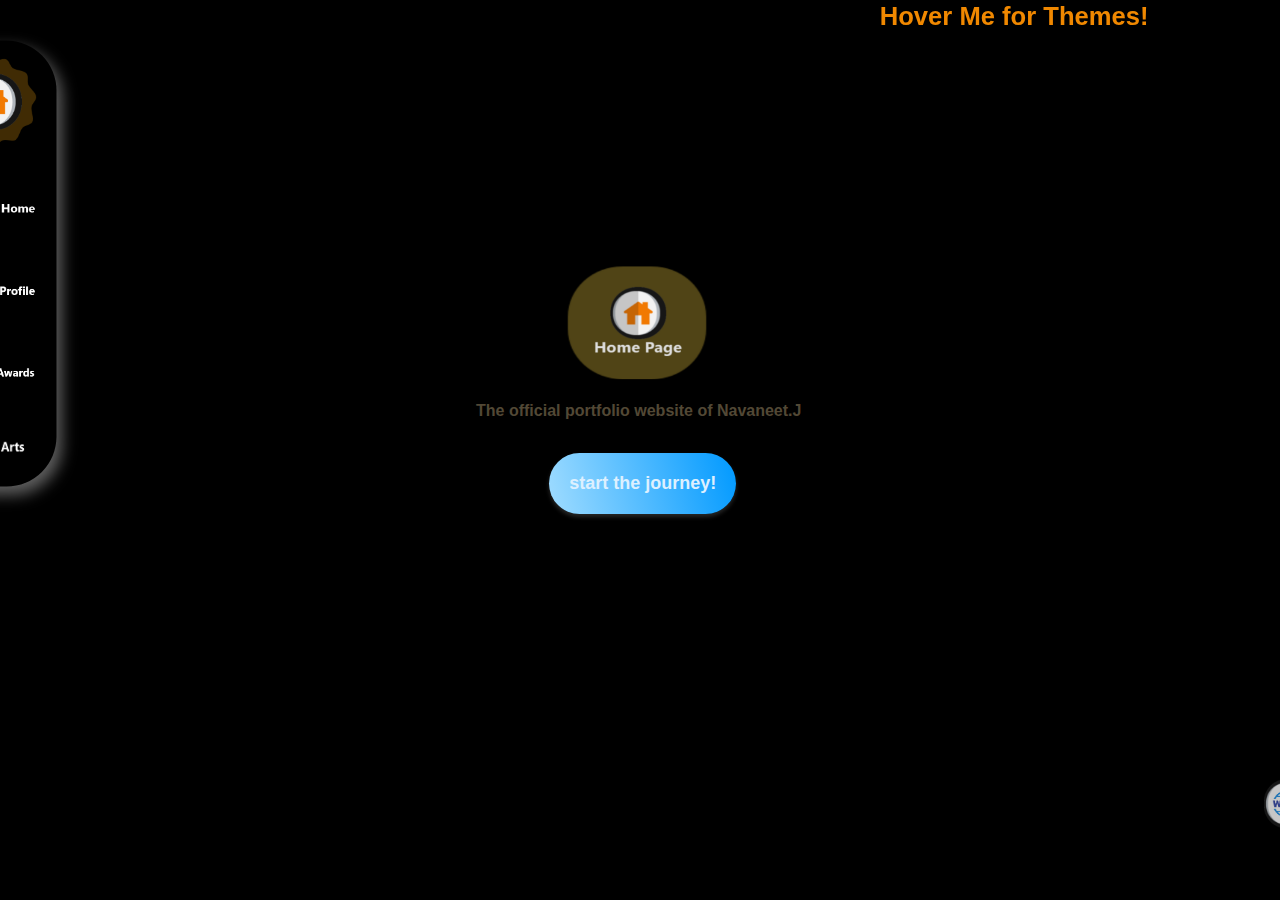
==== index-Material.html @ 11037350 "Add files via upload" ====
<!DOCTYPE html>
<html><head>
    <meta name="viewport" content="width=device-width, initial-scale=1.0">
    <link rel="shortcut icon" type="image/x-icon" href="logo icons/Home-Material.png" />
  
    <title>Home Page of Navaneet.J</title>

    <!--Reference-->
    <link rel="stylesheet" href="https://cdnjs.cloudflare.com/ajax/libs/font-awesome/4.7.0/css/font-awesome.min.css">
    <link rel="stylesheet" href="https://fonts.googleapis.com/css2?family=Material+Symbols+Rounded:opsz,wght,FILL,GRAD@20..48,100..700,0..1,-50..200" />
    <script src="sketch.js"></script>

    <style>
      body, html {
       height: 100%;
       margin: 0;
       font-family: 'Google Sans', 'Roboto', sans-serif;
      color: rgb(175, 175, 175);
       font-size:2vw;
      }
     
     .bg {
       background-color: rgb(0, 0, 0);
       background-image: url("https://birchtree.nyc3.digitaloceanspaces.com/2021/materialyou/desktop/material_you_desktop_6.png");
       background-position: center;
       background-size: cover;
      }
     
     * { box-sizing: border-box;}
     A {text-decoration: none; color: white;} 
     img {image-resolution: 1080px;}
     
     h3 {
       letter-spacing: 5px;
       text-transform: uppercase;
       font: 4vw , 'Google Sans', sans-serif, bold;
       color: rgb(82, 82, 82);
      }
       
      /* width */
      ::-webkit-scrollbar {
        width: 7.5px;
      }

      /* Track */
      ::-webkit-scrollbar-track {
        border-radius: 10px;
      }
      
      /* Handle */
      ::-webkit-scrollbar-thumb {

        background: rgb(0, 217, 255); 
        border-radius: 10px;
      }

      /* Handle on hover */
      ::-webkit-scrollbar-thumb:hover {
        background: #008cff; 

      }
     
     .button {
       position: relative;
       background: linear-gradient(75deg, rgb(160, 220, 255) 0%, rgb(0, 153, 255) 100%);
       color:rgb(221, 240, 255);
       order: none;
       font-size: 18px;
       font-weight: 600;
       padding: 12px 24px;
       border: none;
       cursor: pointer;
       border-radius: 50px;
       text-align: center;
       transition: 0.5s;
       padding: 20px;
       text-decoration: none;
       overflow: hidden;
       box-shadow: 0px 3px 4px rgb(39, 39, 39);
      }
     
     .button:hover{
       font-size: 19px;
       box-shadow: 0px 5px 10px rgb(0, 0, 0);
     }
     
     .bgimg-main, .bgimg-2, .bgimg-3, .bgimg-4 {
       position: relative;
       background-attachment: fixed;
       background-repeat: no-repeat;
       background-size: cover;
       width: 100%;
     }
     
     .bgimg-main {
       background-image: url("https://cutewallpaper.org/21/material-design-wallpaper-4k/Dark-Material-Design-4k-Uhd-Wide-Wallpaper-Material-Design-.jpg");
       background-size: cover;
       background-position: center;
       min-height: 200px;
       border-radius: 50px 50px 0 0;
      }
         
      .bgimg-2 {
        background-image: url("https://navaneet239.github.io/myPortfolio/art.jpg");
        min-height: 400px;}

         .bgimg-3 {
           background-image: url("https://free4kwallpapers.com/uploads/originals/2016/06/26/world-map-abstract-4k-wallpaper.jpg");
           min-height: 400px;}
         
         .bgimg-4 {
           background-image: url("https://c0.wallpaperflare.com/preview/952/750/566/quotes-frame-go-further-space.jpg");
           min-height: 400px;
           border-radius: 0 0 15px 15px ;}
     
         .caption {
           position: absolute;
           left: 0;
           top: 50%;
           width: 100%;
           text-align: center;
           color: #000;
         }
         
         .caption span.border {
           background-color: #000000; /* Fallback color */
           background: linear-gradient(75deg, rgb(255, 209, 141) 0%, rgb(255, 200, 82) 100%); /* Black w/opacity/see-through */
           color: rgb(255, 123, 0); 
           font-weight: bold;
           border: none;
           border-radius: 75px;
           position: absolute;
           top: 25%;
           left: 50%;
           transform: translate(-50%, -50%);
           z-index: 2;
           width: 65%;
           padding: 20px;
           text-align: center;
           font-size: 15px;
           font-size: 2vw;
           box-shadow: 0px 5px 10px rgb(0, 0, 0);
         }
         
         .infoMain {
           position: absolute;
           left: 17.5%;
           top: 25%;
           width: 65%;
           height: fit-content;
           border-radius: 75px;
           background: url("https://birchtree.nyc3.digitaloceanspaces.com/2021/materialyou/desktop/material_you_desktop_8.png");
           background-position: center;
           background-size:cover;
           overflow-x: hidden;
           overflow-y: hidden; 
           padding-top: 10px;
           padding-right: 10px;
           padding-left: 10px;
           text-align: center;
           padding: 10px 15px 15px 12.5px; 
           color: rgb(0, 0, 0); 
           font-weight: bold;
           box-shadow: 2.5px 3px 12px rgb(0, 0, 0) ;
         }

         .infoMain a {
           padding: 6px 8px 20px 16px;
           text-decoration: none;
           font-size: 15px;
           color: #ffffff;
           display: block;
           text-align: center;
           font-size:1.5vw;
           font-family: fantasy;
           border: 1px #000;
           }

          .mySidenav {
            display:block;
            height:max-content;
            width:auto;
            position: fixed;
            z-index: 200;
            bottom: 5%;
            top: -185px;
            right: 100px; 
            overflow-y:hidden;
            overflow-x:hidden;
            padding-top: 7.5px;
            padding-bottom: 15px;
            padding-right: 20px;
            padding-left: 20px;
            transform: translate(5%);
            transition: 0.75s ;
            background: url("https://birchtree.nyc3.digitaloceanspaces.com/2021/materialyou/desktop/material_you_desktop_8.png");
            background-size: cover;
            box-shadow: 0px 4px 55px #000000;
            border:none;
            border-top: none;
            border-radius:  0px  0px 50px 50px;
          }

      .mySidenav:hover {top: 0px;}

      .mySidenav a {
        padding: 6px 8px 2px 10px;
        text-decoration: none;
        font-size: 12px;
        color: #a05b00;
        display: block;
        transition: font-size 0.5s, width 2s, height 2s, transform 2s, filter 1s;
        filter: drop-shadow(0px 3px 7px rgb(0, 0, 0));
      }
      
      .mySidenav a:hover {
        filter: drop-shadow(0px 6px 15px rgb(0, 0, 0));
        transform: scale(1.2, 1.2);
      }

        @media only screen and (max-device-width: 1024px) {
            .bgimg-1, .bgimg-2, .bgimg-3, .bgimg-4 {
              background-attachment: scroll;
            }}
             
             .tabcontent {
               color: black;
               display: none;    
               padding: 100px 20px;
               height: 120%;
             }
             
             #1 {background-color: #ffffff;}
             #2 {background-color: red}
             #3 {background-color: red}
             #4 {background-color: red}
             #5 {background-color: red}
             #6 {background-color: red}
           
             .content {
               padding: 20px;
               text-align: center;
             }
             
             .sticky + .content {
               padding-top: 102px;
             }
             
             #text{
               position: absolute;
               top: 50%;
               left: 50%;
               color: white;
               transform: translate(-50%,-50%);
               -ms-transform: translate(-50%,-50%);
             }
             
             .st {
               text-align: center; 
               font-size: 4vw; 
               background: linear-gradient(75deg, rgb(255, 209, 141) 0%, rgb(255, 200, 82) 100%); /* Black w/opacity/see-through */
               border: none;
               border-radius: 75px;
               width: fit-content;
               height: fit-content;
               padding: 6px 48px 20px 48px;
               color: rgb(255, 123, 0); 
               font-weight: bold;
               box-shadow: 0px 5px 10px rgb(0, 0, 0);
             }
     
             .site-nav {
               display:block;
               height:max-content;
               width:auto;
               position: fixed;
               z-index: 200;
               bottom: 5%;
               right: -80px;
               overflow-y:hidden;
               overflow-x:hidden;
               padding-top: 10px;
               padding-bottom: 20px;
               padding-right: 10px;
               padding-left: 10px;
               transform: translate(5%);
               transition: 1.0s;
               background: url("https://birchtree.nyc3.digitaloceanspaces.com/2021/materialyou/desktop/material_you_desktop_8.png");
               box-shadow: 5px 7.5px 15px rgb(0, 0, 0) ;
                background-size: cover;
               border: none;
               border-right: none;
               border-radius: 50px 0px 0px  50px;
             }
     
             .site-nav:hover {right: 1px; box-shadow: 5px 10px 15px rgb(0, 0, 0) ;}
     
             .site-nav a {
               padding: 6px 8px 2px 10px;
               text-decoration: none;
               font-size: 19px;
               color: #818181;
               display: block;
               transition: font-size 0.5s, width 2s, height 2s, transform 2s, filter 1s;
               filter: drop-shadow(0px 0px 2px rgb(0, 0, 0));
             }
             
             .site-nav a:hover {
               color: rgb(0, 102, 255);
               filter: 1px 5px 3px rgb(0, 0, 0) ;
             }
             
     
             .topnav {
               height:max-content;
               width:auto;
               position: fixed;
               z-index: 200;
               bottom: -1%;
               left: -80px;
               top: 25px;
               overflow-y:hidden;
               overflow-x:hidden;
               padding-top: 7.5px;
               padding-bottom: 7.5px;
               padding-right: 7.5px;
               padding-left: 7.5px;
               transform: translate(5%, 3.5%);
               transition: 0.5s ;
               background: url("https://birchtree.nyc3.digitaloceanspaces.com/2021/materialyou/desktop/material_you_desktop_8.png"); 
               background-size: cover;
               box-shadow: 5px 7.5px 15px #5f5f5f;
               border: none;             
               border-radius: 0px 50px 50px 0px;
             }

             .topnav:hover {left: -10px; padding-left: 7.5px;}
     
             .topnav .site {display: none;}

             .topnav a {
               padding: 6px 8px 2px 10px;
               text-decoration: none;
               font-size: 19px;
               color: #818181;
               display: block;
               transition: font-size 0.5s, width 2s, height 2s, transform 2s, filter 1s;
               filter: drop-shadow(0px 0px 5px rgb(0, 0, 0));
             }
             
             .topnav a:hover {
               color: rgb(0, 102, 255);
               transform: scale(1.1, 1.1);
               filter: drop-shadow(3px 5px 10px rgb(0, 0, 0));
             }

             .topnav .icon {display: none;}
     
             div.main {
               margin-left: 5%;
               margin-top: -5%;
               padding: 1px 16px;
             }
           
           #about {
             bottom: 5px;
             background-color: rgb(15, 18, 27);
           }
     
           @media screen and (max-width: 650px) {
               .bg {
               background-image: url("https://th.bing.com/th/id/OIP.wxc2j31hmfJe2gvoGwLZ3QHaNK?pid=ImgDet&rs=1");
               background-position: center;
               background-size: cover;
             }
           
             .site-nav {display:none;}
       
               .topnav a:not(:first-child) {display: none;}
             
               .topnav a.icon {
                 float: right;
                 display: block;
                 padding-top: 10%;
               }
             
               .topnav {
                overflow: hidden;
                background: url("https://birchtree.nyc3.digitaloceanspaces.com/2021/materialyou/desktop/material_you_desktop_6.png"); 
                background-size: cover;
                box-shadow: 1px 1px 5px #2b2b2b;
                border: none;             
                border-radius: 50px;
                 z-index: 199;
                 width: 95%;
                 height: auto;
                 position:relative;
                 top: 2%;
                 left: 2.5%;
                 float: left;
                 transform: translate(0, 0);
                 vertical-align: middle;
                 transition:left 0s, 0.5s;
               }
               .topnav .site {display: block;}
               .topnav:hover {left:  2.5%;}

               .topnav a {
                 float: left;
                 display: block;
                 color: #f2f2f2;
                 text-align: center;
                 padding: 14px 16px;
                 text-decoration: none;
                 font-size: 22.5px;
               }
             
               .topnav a:hover{
                 color: rgb(0, 102, 255);
                 transform: scale(1.5, 1.5);}
             
               .topnav a.active {color: white;}
             
               .tab{font-size: 10px;}
             
               .topnav + .tab {
                 float: right;
                 display: none;}
             
               div.main {margin-left: 0; margin-top: 1%; transform: translateY(75px);}
             
               .infoMain{top: 65%;}
               
               .mySidenav {display: none;}
             }
             
             @media screen and (max-width: 650px) {
               
               .topnav.responsive {position: relative;}
             
               .topnav.responsive .icon {
                 position: absolute;
                 right: 0;
                 top: 0;
               }
             
               .topnav.responsive a {
                 float: none;
                 display: block;
                 text-align: center;
               }
             }
     
             .collapsible {
             background-color: rgb(185, 235, 255);
             transition: 0.5s;
             color: rgb(0, 132, 255);
             cursor: pointer;
             padding: 20px;
             width: 100%;
             border: none;
             border-radius: 50px;
             border-bottom: none;
             text-align: center;
             font-size: 2vw;
             font-family: Arial Black;
           }
           
           .active, .collapsible:hover {
             background-color: rgb(0, 119, 255);
             color:rgb(212, 255, 229)
           }
           
           .active {border-radius: 25px 25px 0 0;}
     
           .collapsible:after {
             content: '\02795';
             color: white;
             font-weight: bold;
             float: right;
             margin-left: 5px;
           }
           
           .active:after {content: "\2796";}
           
           .content {
             padding: 0 18px;
             max-height: 0;
             overflow: hidden;
             font-family: Arial Black;
             font-size: 2vw;
             transition: max-height 0.2s ease-out;
             background-color: rgb(185, 233, 255);
             border-radius: 0 0 25px 25px;
           }
           
           @media screen and (max-width: 600px) {
             .collapsible {font-size: 5vw;}
           
             .content {font-size: 4vw;}
           
             h3 {font-size: 4vw;}
           
             ol {font-size: 4vw;}
           
             p{font-size: 3.7vw;}
           }
     
           .header {
             text-align: center;
             padding: 32px;}
     
           .row {
             display: -ms-flexbox; /* IE10 */
             display: flex;
             -ms-flex-wrap: wrap; /* IE10 */
             flex-wrap: wrap;
             padding: 0 4px;
           }
     
           .column {
             -ms-flex: 25%; /* IE10 */
             flex: 25%;
             max-width: 35%;
             padding: 0 4px;
           }
     
           .column img {
             margin-top: 8px;
             vertical-align: middle;
             width: 100%;
             border-radius: 25px;
             box-shadow: 2px 4px 10px #000 ; 
           }
     
           @media screen and (max-width: 800px) {
             .column {
               -ms-flex: 50%;
               flex: 50%;
               max-width: 50%;
             }
           }
     
           @media screen and (max-width: 600px) {
             .column {
               -ms-flex: 100%;
               flex: 100%;
               max-width: 100%;
             }
           }
     
           .container2 {
             position: relative;
             width: 100%;
             max-width: 400px;
           }
           
           .container2 img {
             width: 100%;
             height: auto;
             transition: filter 1s;
           }
           
           .container2 .btn {
             position: absolute;
             top: 50%;
             left: 50%;
             transform: translate(-50%, -50%);
             -ms-transform: translate(-50%, -50%);
             background: linear-gradient(75deg, rgb(160, 220, 255) 0%, rgb(0, 153, 255) 100%);
            color:rgb(221, 240, 255);
            order: none;
            font-size: 18px;
            font-weight: 600;
             padding: 12px 24px;
             border: none;
             cursor: pointer;
             border-radius: 50px;
             text-align: center;
             transition: 0.5s;
             box-shadow: 0px 3px 4px rgb(39, 39, 39);
           }
           
           .container2 .btn:hover {
            font-size: 19px;
            box-shadow: 0px 5px 10px rgb(0, 0, 0);
           }
       
           .container2 img:hover {filter: blur(5px);}
     
           .container {
             display: inline-block;
             cursor: pointer;
           }
           
           .bar1, .bar2, .bar3 {
             width: 25px;
             height: 5px; 
             background-color: rgb(255, 252, 225);
             margin: 6px 0;
             transition: 0.4s;
             border-radius: 5px;
             box-shadow: none;
           }
           
           .change .bar1 {
             -webkit-transform: rotate(-45deg) translate(-9px, 6px);
             transform: rotate(-45deg) translate(-9px, 6px);}
           
           .change .bar2 {opacity: 0;}
           
           .change .bar3 {
             -webkit-transform: rotate(45deg) translate(-8px, -8px);
             transform: rotate(45deg) translate(-8px, -8px);}
      </style>
      <style>
        .material-symbols-rounded {
          font-variation-settings:
          'FILL' 1,
          'wght' 700,
          'GRAD' 0,
          'opsz' 48
        }
      </style>  </head>

  <body class="bg" bgcolor="black">
    <!--Navigation-->
    <div class="topnav" id="myTopnav" style="text-align: CENTER;"> <CENTER>
        <a href="#1st-page" class="default" style="text-align: CENTER; 
        transform: rotate(0deg); padding-right: 10px;
        filter: drop-shadow(0px 0px 2px rgb(0, 0, 0));" onclick="openPage('1', this, 'rgb(255, 255, 255)'), topnav()"> <img class="flower-M_UI" src="logo icons/Home-Material.png" alt="log" width="95" height="95"></a>

        <a href="#home" style="padding-top: 30px;" onclick="openPage('2', this, 'rgb(255, 255, 255)'), topnav()"> <img src="Assets/Home icon.png" alt="log" width="85" ></a>

        <a href="#Profile" style="padding-top: 30px;"  onclick="openPage('3', this, 'red'), topnav()">  <img src="Assets/profile icon.png" alt="log" width="85"></a>

        <a href="#achievements" style="padding-top: 30px;" onclick="openPage('4', this, 'red'), topnav()"> <img src="Assets/Award icon.png" alt="log" width="85"></a>

        <a href="#Art" style="padding-top: 20px;" onclick="openPage('6', this, 'red'), topnav()"> <img src="Assets/pencil-icon.png" alt="log" width="85"></a>
        
        <a href="#Sites" class="site" style="padding-top: 20px;" onclick="openPage('5', this, 'red'), topnav()"><img src="Assets/sites icon.png" alt="log" width="85"></a></CENTER> 

      <a href="javascript:void(0);" class="icon"  style=" transform: rotate(0deg);" onclick="topnav()">
        <div class="container" onclick="myFunction(this)">
          <div class="bar1"></div>
          <div class="bar2"></div>
          <div class="bar3"></div>
        </div>

        <script>
          function myFunction(x) {
            x.classList.toggle("change");
          }
        </script> </a>
    </div>

    <div class="site-nav" id="myTopnav" style="text-align: CENTER;">
    <a href="#Sites" style="padding-top: 20px;" onclick="openPage('5', this, 'red'), topnav()">
      <img src="Assets/sites icon.png" alt="log" width="85"></a>
    </div>

    <div class="mySidenav">
      <CENTER>
      <a href="https://github.com/navaneet239/HomePageOf_Navaneet.J/blob/main/BE-info.md" id="home" style="text-align: center;"><font style="font-size: 16px; font-weight: bolder ;">Click me to know about B.E.</font></a>
      <hr style="color: #000;">
      <div style="display: inline-block;  font-size: 15px; color: #663a00; font-weight: bolder;"><a href="index.html"><img src="logo icons/Home.ico" alt="log" width="80" ></a>Fluent (default)</div>
      <div style="display: inline-block;  font-size: 15px; color: #663a00; font-weight: bolder;"><a href="index-Material.html"><img src="logo icons/Home-Material.png" alt="log" width="85" ></a>Material YOU</div>
      <div style="display: inline-block;  font-size: 15px; color: #663a00; font-weight: bolder;"><a href="index-Minecraft.html"><img src="logo icons/Home-Minecraft.png" alt="log" width="85" ></a>Minecraft UI</div>

      <div style="color:#f08800; padding-top: 10px;"><b>Hover Me for Themes!</b></div>
      </CENTER>
    </div>
    <style> 
      .hide {display: none;}
      .myHDIV:hover + .hide {display: block;}
    </style>

    <div class="main">
      <!--Welcome page-->
      <div id="1" class="tabcontent" style="display: block;"> <CENTER> 
          <div class="infoMain">
            <span class="border" style="border-radius: 20px;"> <br>
              <img src="logo icons/Home-Material2.png"style="padding-top: -50px" width="145px" height="120px">
              <p style="margin-top: 2.5px; color:#524835"><font size= 3vw; > <strong>The official portfolio website of Navaneet.J</strong></font></p> 
              <center>
                <a href="#Home" onclick="openPage('2', this, 'red')"> 
                  <button class="button">
                    start the journey! 
                  </button></a> </center>  
            </span>
          </div> </CENTER>
      </div>

      <!--Home/Introduction page-->
      <div id="2" class="tabcontent">
        <div class="bgimg-main">
          <br><br><br><br><br><br><br><br><br><br><br><br>
          <div class="caption">
            <span class="border" style="backdrop-filter: blur(7.5px), brightness(75%);">
              <p><font color="white" size= font-size:3.75vw;>Home page of Navaneet.J <span class="material-symbols-rounded" style="font-size: 25px;">home</span></font></p>    
            </span>
          </div>
        </div>
    
        <div style="color: #777;
        background-color:rgb(195, 255, 245); text-align:center;
        padding:50px 30px; text-align: center;"> <CENTER>
          <div><h3 style="text-align:center;     
                  background-color:rgb(97, 255, 208); color:rgb(0, 170, 65);
                  padding: 25px; width: max-content;
                  border-radius: 50px; box-shadow: 0px 1px 2px rgb(119, 119, 119);">
                  About Me 
              <span class="material-symbols-rounded"><font size="5.5px">person</font></span></h3></div></CENTER>
          <div>
          <p style="color: #000; font-size: 3.7;"> I'm currently to at my schooling and yep! have couple of other talents on my other side. My main passion is Drawing and Painting. This talent of mine is my peak! Coding and editing is even in my list, although yet to cross some steps to be a professional! Even I'm an enthusiast for sports. So I'm a good athlete, won many medals since my young ages! even a half way through gymnast and much more...</p></div>
            <center>
              <a href="#Profile" onclick="openPage('3', this, 'red')"> <button class="button">detailed profile</button></a> </center>      
          </div>

        <div class="bgimg-2">
          <div class="caption">
            <span class="border" style="background-color:transparent;font-size:25px;
            color: black; font-size:2vw;">
              <h3 style="text-align:center; color: rgb(255, 115, 0)">Art is my Hike!</h3>
              <center>
                <a href="#Arts" onclick="openPage('6', this, 'red')"> <button class="button">Check out</button></a> </center>          
            </span>
          </div>
        </div>
    
        <div style="position:relative;">
          <div style="color:rgb(0, 60, 255);
          background-color:rgb(0, 14, 54); text-align:center;
          padding:50px 80px; text-align: justify;">
            <CENTER>
              <h3 style="text-align:center; color:#3a37ff">My online game</h3>
              <h2 style="text-align:center; font-size: 3.25vw;    
              background-color:rgb(32, 0, 214); color:rgb(124, 133, 255);
              padding: 25px; width: max-content;
              border-radius: 50px; box-shadow: 1px 2px 5px rgb(0, 0, 0);">
              The alien runner</h2></CENTER>
            <center>
              <a href="https://navaneet239.github.io/AlienRunnerGame_HomePage_Original/"> <button class="button">Click here</button></a>
            </center>  
          </div>
        </div>
    
        <div class="bgimg-3">
          <div class="caption">
            <span class="border" style="background-color:transparent;font-size: 3.6vw;color: #f7f7f7;
            backdrop-filter:blur(15px) saturate(200%)  brightness(25%);">Wanna explore here more?</span>
          </div>
        </div>
    
        <div style="position:relative;">
          <div style="color:#ddd;
          background-color:rgb(255, 200, 200); text-align:center;
          padding:50px 80px; text-align: justify;">
            <h3 style="background-color:rgb(255, 97, 97);
            color:rgb(170, 0, 0); padding: 25px;
            width: max-content; border-radius: 50px;
            box-shadow: 0px 1px 2px rgb(119, 119, 119);">probably...</h3>
          </div>
        </div>
    
        <div class="bgimg-4">
          <div class="caption">
            <span class="border" style="backdrop-filter:blur(15px) saturate(200%)  brightness(25%);">
              <h1 style="font-size:3.6vw;">Switch to the next tab!!</h1>
              <div >
                <a href="#Profile" onclick="openPage('3', this, 'red')"> <button class="button"> Next ▶</button></a></div>
              </div>
            </span>
          </div>
      </div>

      <!--Basic Details page-->
      <div id="3" class="tabcontent">
        <div class="bgimg-main">
          <br><br><br><br><br><br><br><br><br><br><br><br>
        <div class="caption">
          <span class="border">
            <p><font color="white" >Personal Information</font></p>  
          </span>
        </div>
        </div>

        <div style="color: rgb(201, 255, 139);
        background-color:rgb(35, 61, 0); text-align:left; padding:50px 60px; ">
        <CENTER>
        <h3 style="text-align:center;     
        background-color:rgb(200, 255, 97); color:rgb(86, 133, 0);
        padding: 25px; width: max-content;
        border-radius: 50px; box-shadow: 0px 1px 2px rgb(119, 119, 119);">
        Basic info</h3></CENTER>
          <ol>
            <li><strong>My Name: </strong>Navaneet.J</li>
            <li><strong>Mom's name: </strong>Padma.J</li>
            <li><strong>Dad's name: </strong>Jaggannathan.K</li>
            <li><strong>Country: </strong>India</li>
            <li><strong>Mother toungue: </strong>Tamil</li>
          </ol>
        </div>

        <div style="position:relative;">
          <div style="color: rgb(0, 96, 185);
          background-color:rgb(110, 202, 255); text-align:center;
          padding:50px 60px; border-radius: 0 0 50px 50px; text-align: justify;">
            <h3 style="text-align:center; color:rgb(0, 102, 255);">Highlighting hobbies</h3>

          <button class="collapsible">Arts</button>
          <div class="content"> <p>
              Graphite shading
              <br>
              Charcoal shading
              <br>
              Colour pencil shading
              <br>
              Watercolours
              <br>
              Acrilic
              <br>
              Craft work
            </p>
          </div> <br>
            
        <button class="collapsible">Sports</button>
        <div class="content"> <p>
            Athletics
            <br>
            Gymnastics
            <br>
            Cricket
            <br>
            Badminton
            <br>
            Football
            <br>
          </p>
        </div>  <br>

        <button class="collapsible">Extras</button>
        <div class="content"> <p>
            Coding
            <br>
            Gaming
            <br>
            Editing
            <br>
            Story/poem writng
            <br>
          </p>
        </div>
        <script>
        var coll = document.getElementsByClassName("collapsible");
        var i;

        for (i = 0; i < coll.length; i++) {
          coll[i].addEventListener("click", function() {
            this.classList.toggle("active");
            var content = this.nextElementSibling;
            if (content.style.maxHeight){
              content.style.maxHeight = null;
            } else {
              content.style.maxHeight = content.scrollHeight + "px";
            } 
          });
        }
        </script> <br>

        <CENTER>
          <div >
            <h3 style="color:rgb(0, 102, 255);">Awards Section</h3>
            <a href="#Awards" onclick="openPage('4', this, 'red')"> <button class="button"> Next tab ▶</button></a></div></CENTER>
        </div>
      </div>
    </div>

      <!--Achivements page-->
      <div id="4" class="tabcontent">
        <div style="position:relative;">
          <div style="color:rgb(148, 108, 0);
          background: linear-gradient(75deg, rgb(255, 217, 0) 0%, rgb(255, 238, 191) 100%); box-shadow: 2px 4px 10px rgb(0, 0, 0); 
          border: none; text-align:center;
          padding:50px 80px; text-align: justify;  border-radius: 35px;">
          <CENTER>
            <h2 style="text-align: center; font-size: 3.75vw;
            background: linear-gradient(75deg, rgb(255, 217, 0) 0%, rgb(255, 238, 191) 100%);
            color: rgb(134, 110, 0);  font-weight: bold;
            border: none; border-radius: 75px;
            width:max-content; padding: 20px;
            text-align: center; box-shadow: 0px 2px 5px rgb(0, 0, 0) inset;"> 
            <i class="fa fa-fw fa-trophy"></i> My Achivements</h2></CENTER>
            <div class="row" > 
              <div class="column">
                <img src="Assets/2017.jpg" style="width:100%">
                <img src="Assets/2.jpg" style="width:100%">
                <img src="Assets/3.png" style="width:100%">
                <img src="Assets/4.png" style="width:100%">
                <img src="Assets/5.png" style="width:100%">
              </div>
              <div class="column">
                <img src="Assets/1.jpg" style="width:100%">
                <img src="Assets/2017_2.jpg" style="width:100%">
                <img src="Assets/2017_3.jpg" style="width:100%">
                <img src="Assets/2018.jpg" style="width:100%">
                <img src="Assets/2019.jpg" style="width:100%">
                <img src="Assets/6.png" style="width:100%">
              </div>  
              <div class="column">
                <img src="Assets/IMG-20211224-WA0025.jpg" style="width:100%">
                <img src="Assets/IMG-20211224-WA0027.jpg" style="width:100%">
                <img src="Assets/IMG-20211224-WA0032.jpg" style="width:100%">
                <img src="Assets/7.jpg" style="width:100%">
                <img src="Assets/8.jpg" style="width:100%">
              </div>
            </div> <br>
            <CENTER>
              <div >
                <h3 style="color: #8b6600;">Art Section</h3>
                <a href="#Art" onclick="openPage('6', this, 'red')"> <button class="button"> Next tab ▶</button></a></div></CENTER>
          </div>
        </div>
      </div>
    
      <!--Social links page-->
      <div id="5" class="tabcontent"> <CENTER> <br><br>
            <div class="st">
              <p><i class="fa fa-fw fa-globe"></i> Connected Social Platforms</p>
            </div>
            <br><br>
            <div style="color:rgb(0, 153, 255);
            background: linear-gradient(75deg, rgb(0, 153, 255) 0%, rgb(191, 224, 255) 100%);
            font-weight: bold;  border: none;
            border-radius: 75px; width: fit-content;
            padding-top: 30px; padding-bottom:30px;
            padding-left: 40px; padding-right: 40px;">

            <div class="container2">
              <img src="https://github.githubassets.com/pinned-octocat.svg" alt="Github" style="width:87.5%">
              <a href="https://github.com/navaneet239"><button class="btn">Github profile</button></a>
            </div> <br><br>

            <div class="container2">
              <img src="Assets/faceBoock.png" alt="Facebook" style="width:87.5%">
              <a href="https://www.facebook.com/navaneet.jaggannathan/"><button class="btn">Facebook profile</button></a>
            </div> <br><br>

            <div class="container2">
              <img src="Assets/Instagram.png" alt="Instagram" style="width:87.5%">
              <a href="https://www.instagram.com/nav_pj2309/"><button class="btn">Instagram profile</button></a>
            </div> <br><br>

            <div class="container2">
              <img src="https://upload.wikimedia.org/wikipedia/commons/0/08/Pinterest-logo.png" alt="Pinterest" style="width:87.5%">
              <a href="https://in.pinterest.com/NavPadJag/"><button class="btn">Pinterest profile</button></a>
            </div> <br><br>

            <div class="container2">
              <img src="Spotify_Logo_RGB_Green-256.webp" alt="Spotify" style="width:87.5%">
              <a href="https://open.spotify.com/user/r2n5niqigeto2gu5uisu0hh3p?si=8-2tD3N9Rui75en6evobcQ&nd=1"><button class="btn">Spotify profile</button></a>
            </div> <br><br>
          </div>
        </CENTER>
    </div>

      <!--Art page-->
      <div id="6" class="tabcontent">
        <div style="position:relative;">
          <div style="color:rgb(84, 148, 0);
          background: linear-gradient(75deg, rgb(157, 255, 0) 0%, rgb(214, 255, 191) 100%);
          box-shadow: 2px 4px 10px rgb(0, 0, 0); box-shadow: 2px 4px 10px rgb(0, 0, 0); 
          border: none; text-align:center;
          padding:50px 80px; text-align: justify;  border-radius: 35px;"> <CENTER>
          <h2 style="text-align: center; font-size: 3.75vw;
            background: linear-gradient(75deg, rgb(157, 255, 0) 0%, rgb(214, 255, 191) 100%);
            color: rgb(84, 148, 0); font-weight: bold;
            border: none; border-radius: 75px;
            width:max-content;  padding: 20px; text-align: center;
            box-shadow: 0px 2px 5px rgb(0, 0, 0) inset;">
             <i class="fa fa-fw fa-trophy"></i> My Arts</h2></CENTER>

            <div class="row" > 
              <div class="column">
                <img src="Assets/art1.png" style="width:100%">
                <img src="Assets/art2.jpg" style="width:100%">
                <img src="Assets/art3.jpg" style="width:100%">
                <img src="Assets/art4.jpg" style="width:100%">
                <img src="Assets/art10.png" style="width:100%">
              </div>
              <div class="column">
                <img src="Assets/art5.jpg" style="width:100%">
                <img src="Assets/art6.jpg" style="width:100%">
                <img src="Assets/art7.jpg" style="width:100%">
                <img src="Assets/art8.jpg" style="width:100%">
                <img src="Assets/art15.jpg" style="width:100%">
              </div>  
              <div class="column">
                <img src="Assets/art11.jpg" style="width:100%">
                <img src="Assets/art12.jpg" style="width:100%">
                <img src="Assets/art13.jpeg" style="width:100%">
              </div>
              <div class="column">
                <img src="Assets/art16.jpg" style="width:100%">
                <img src="Assets/art17.jpg" style="width:100%">
                <img src="Assets/art18.jpg" style="width:100%">
                <img src="Assets/art14.jpg" style="width:100%">
                <img src="Assets/art9.jpg" style="width:100%">
              </div>
            </div> <br>

            <CENTER>
              <div >
                <h3 style="color: rgb(84, 148, 0);">Social platform Section</h3>
                <a href="#Sites" onclick="openPage('5', this, 'red')"> <button class="button"> Next tab ▶</button></a></div></CENTER>
          </div>
        </div>
      </div>

    </div>
  </body> </html>
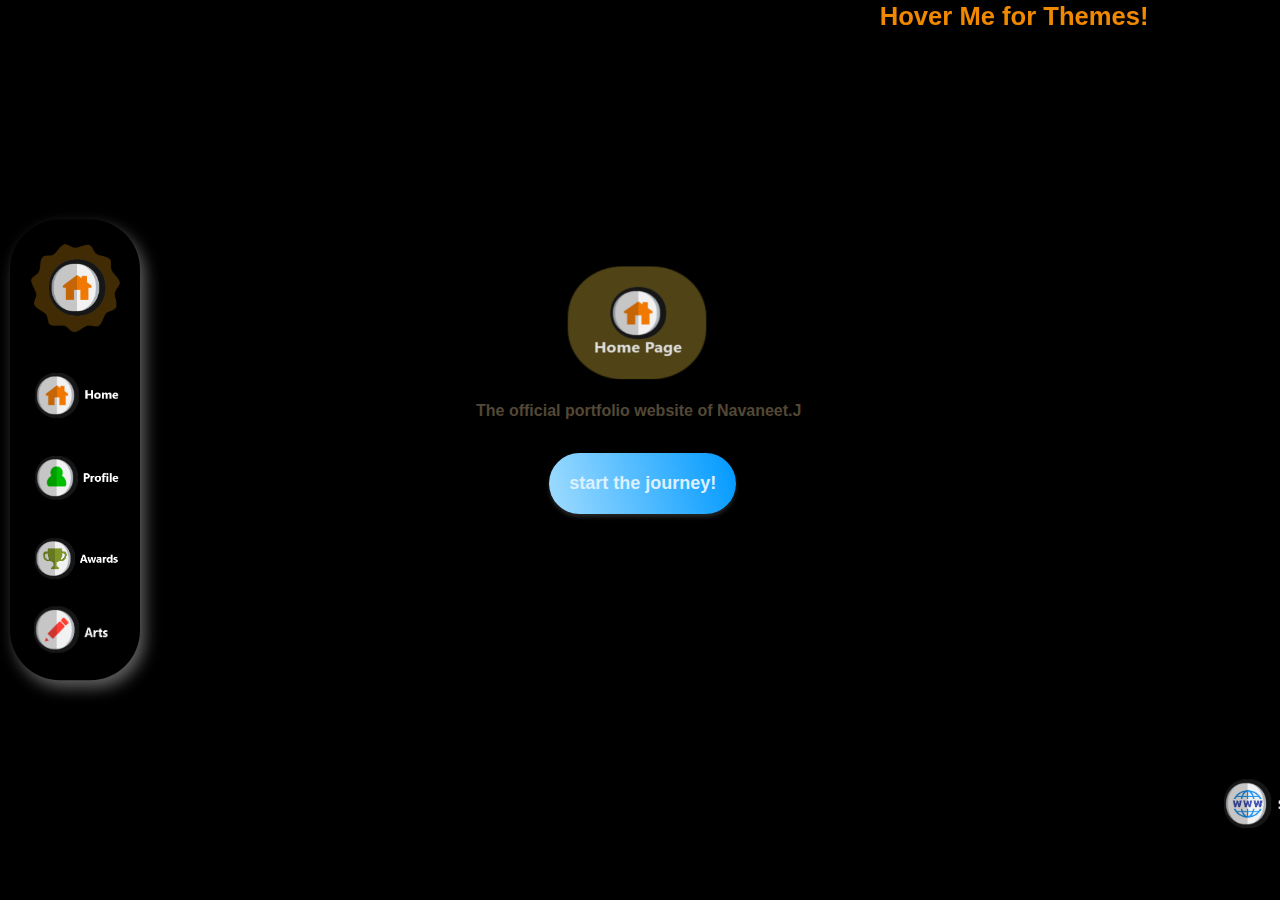
==== commit f88d4ead: "Update index-Material.html" ====
--- a/index-Material.html
+++ b/index-Material.html
@@ -276,7 +276,7 @@
                position: fixed;
                z-index: 200;
                bottom: 5%;
-               right: -80px;
+               right: -40px;
                overflow-y:hidden;
                overflow-x:hidden;
                padding-top: 10px;
@@ -284,10 +284,10 @@
                padding-right: 10px;
                padding-left: 10px;
                transform: translate(5%);
-               transition: 1.0s;
+               transition: 0.5s;
                background: url("https://birchtree.nyc3.digitaloceanspaces.com/2021/materialyou/desktop/material_you_desktop_8.png");
                box-shadow: 5px 7.5px 15px rgb(0, 0, 0) ;
-                background-size: cover;
+              background-size: cover;
                border: none;
                border-right: none;
                border-radius: 50px 0px 0px  50px;
@@ -312,29 +312,28 @@
              
      
              .topnav {
-               height:max-content;
-               width:auto;
-               position: fixed;
-               z-index: 200;
-               bottom: -1%;
-               left: -80px;
-               top: 25px;
+              height:max-content;
+              width:auto;
+              position: fixed;
+              z-index: 200;
+              left: 10px;
+              top: 50%;
+              -ms-transform: translateY(-50%);
+              transform: translateY(-50%);
                overflow-y:hidden;
                overflow-x:hidden;
-               padding-top: 7.5px;
-               padding-bottom: 7.5px;
+               padding-top: 15px;
+               padding-bottom: 15px;
                padding-right: 7.5px;
                padding-left: 7.5px;
-               transform: translate(5%, 3.5%);
                transition: 0.5s ;
                background: url("https://birchtree.nyc3.digitaloceanspaces.com/2021/materialyou/desktop/material_you_desktop_8.png"); 
                background-size: cover;
                box-shadow: 5px 7.5px 15px #5f5f5f;
                border: none;             
-               border-radius: 0px 50px 50px 0px;
-             }
-
-             .topnav:hover {left: -10px; padding-left: 7.5px;}
+               border-radius: 50px;
+             }
+
      
              .topnav .site {display: none;}
 
@@ -352,12 +351,13 @@
                color: rgb(0, 102, 255);
                transform: scale(1.1, 1.1);
                filter: drop-shadow(3px 5px 10px rgb(0, 0, 0));
+
              }
 
              .topnav .icon {display: none;}
      
              div.main {
-               margin-left: 5%;
+               margin-left: 8%;
                margin-top: -5%;
                padding: 1px 16px;
              }
@@ -1018,4 +1018,4 @@
       </div>
 
     </div>
-  </body> </html>+  </body> </html>
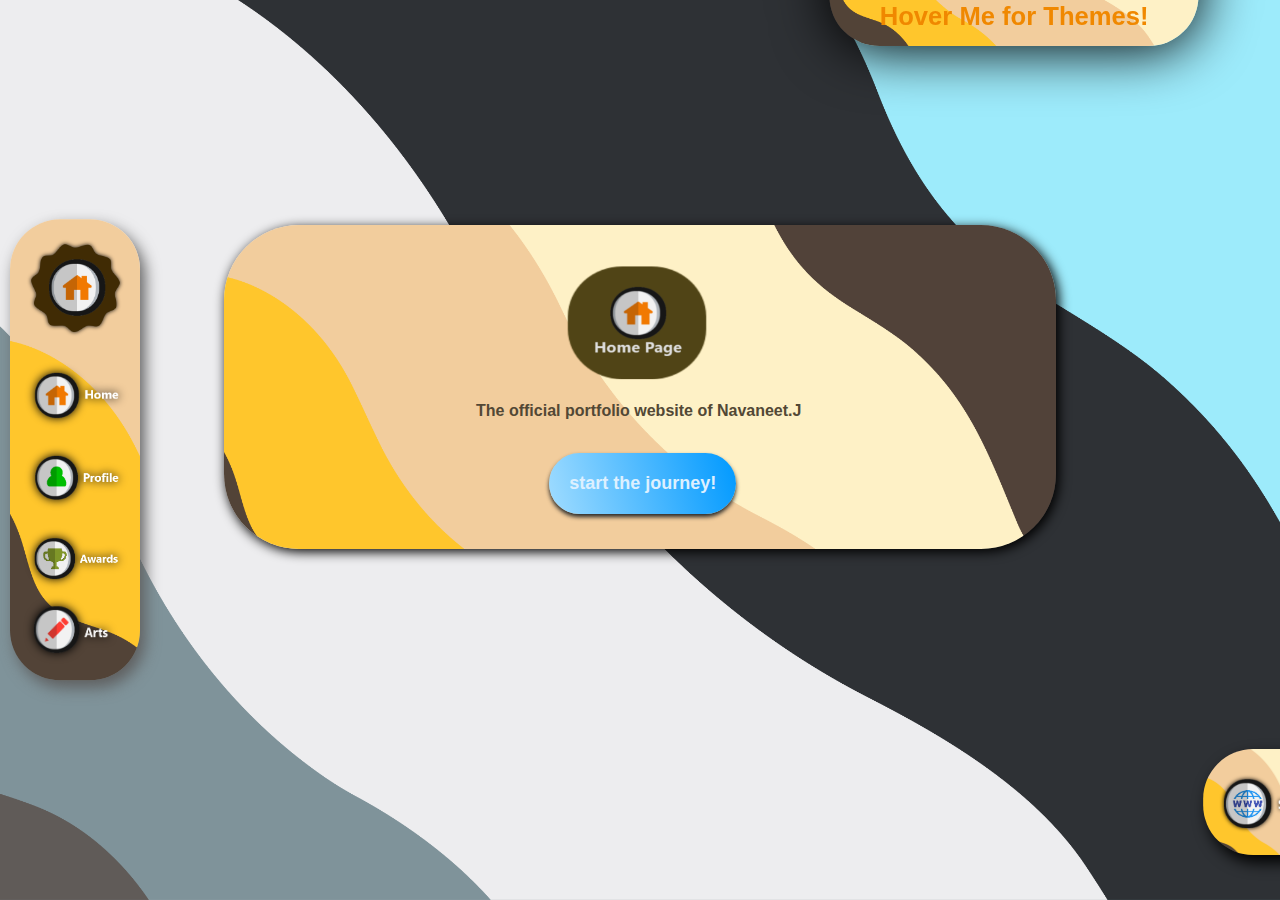
==== commit e93e0627: "Update index-Material.html" ====
--- a/index-Material.html
+++ b/index-Material.html
@@ -21,7 +21,7 @@
      
      .bg {
        background-color: rgb(0, 0, 0);
-       background-image: url("https://birchtree.nyc3.digitaloceanspaces.com/2021/materialyou/desktop/material_you_desktop_6.png");
+       background-image: url("Assets/Background2.png");
        background-position: center;
        background-size: cover;
       }
@@ -93,7 +93,7 @@
      }
      
      .bgimg-main {
-       background-image: url("https://cutewallpaper.org/21/material-design-wallpaper-4k/Dark-Material-Design-4k-Uhd-Wide-Wallpaper-Material-Design-.jpg");
+       background-image: url("Assets/bgimgM1.jpg");
        background-size: cover;
        background-position: center;
        min-height: 200px;
@@ -101,15 +101,15 @@
       }
          
       .bgimg-2 {
-        background-image: url("https://navaneet239.github.io/myPortfolio/art.jpg");
+        background-image: url("Assets/bgimg2.jpg");
         min-height: 400px;}
 
          .bgimg-3 {
-           background-image: url("https://free4kwallpapers.com/uploads/originals/2016/06/26/world-map-abstract-4k-wallpaper.jpg");
+           background-image: url("Assets/bgimg3.jpg");
            min-height: 400px;}
          
          .bgimg-4 {
-           background-image: url("https://c0.wallpaperflare.com/preview/952/750/566/quotes-frame-go-further-space.jpg");
+           background-image: url("Assets/bgimg4.jpg");
            min-height: 400px;
            border-radius: 0 0 15px 15px ;}
      
@@ -149,7 +149,7 @@
            width: 65%;
            height: fit-content;
            border-radius: 75px;
-           background: url("https://birchtree.nyc3.digitaloceanspaces.com/2021/materialyou/desktop/material_you_desktop_8.png");
+           background: url("Assets/infomainM.png");
            background-position: center;
            background-size:cover;
            overflow-x: hidden;
@@ -193,7 +193,7 @@
             padding-left: 20px;
             transform: translate(5%);
             transition: 0.75s ;
-            background: url("https://birchtree.nyc3.digitaloceanspaces.com/2021/materialyou/desktop/material_you_desktop_8.png");
+            background: url("Assets/infomainM.png");
             background-size: cover;
             box-shadow: 0px 4px 55px #000000;
             border:none;
@@ -285,7 +285,7 @@
                padding-left: 10px;
                transform: translate(5%);
                transition: 0.5s;
-               background: url("https://birchtree.nyc3.digitaloceanspaces.com/2021/materialyou/desktop/material_you_desktop_8.png");
+               background: url("Assets/infomainM.png");
                box-shadow: 5px 7.5px 15px rgb(0, 0, 0) ;
               background-size: cover;
                border: none;
@@ -327,7 +327,7 @@
                padding-right: 7.5px;
                padding-left: 7.5px;
                transition: 0.5s ;
-               background: url("https://birchtree.nyc3.digitaloceanspaces.com/2021/materialyou/desktop/material_you_desktop_8.png"); 
+               background: url("Assets/infomainM.png"); 
                background-size: cover;
                box-shadow: 5px 7.5px 15px #5f5f5f;
                border: none;             
@@ -369,7 +369,7 @@
      
            @media screen and (max-width: 650px) {
                .bg {
-               background-image: url("https://th.bing.com/th/id/OIP.wxc2j31hmfJe2gvoGwLZ3QHaNK?pid=ImgDet&rs=1");
+               background-image: url("Assets/Background2.png");
                background-position: center;
                background-size: cover;
              }
@@ -386,7 +386,7 @@
              
                .topnav {
                 overflow: hidden;
-                background: url("https://birchtree.nyc3.digitaloceanspaces.com/2021/materialyou/desktop/material_you_desktop_6.png"); 
+                background: url("Assets/infomainM.png"); 
                 background-size: cover;
                 box-shadow: 1px 1px 5px #2b2b2b;
                 border: none;             
@@ -697,7 +697,7 @@
           <br><br><br><br><br><br><br><br><br><br><br><br>
           <div class="caption">
             <span class="border" style="backdrop-filter: blur(7.5px), brightness(75%);">
-              <p><font color="white" size= font-size:3.75vw;>Home page of Navaneet.J <span class="material-symbols-rounded" style="font-size: 25px;">home</span></font></p>    
+              <p><font color="white" size= font-size:3.75vw;>Welcome to the Homepage <span class="material-symbols-rounded" style="font-size: 25px;">home</span></font></p>    
             </span>
           </div>
         </div>
@@ -709,7 +709,7 @@
                   background-color:rgb(97, 255, 208); color:rgb(0, 170, 65);
                   padding: 25px; width: max-content;
                   border-radius: 50px; box-shadow: 0px 1px 2px rgb(119, 119, 119);">
-                  About Me 
+                  I'm Navaneet.J
               <span class="material-symbols-rounded"><font size="5.5px">person</font></span></h3></div></CENTER>
           <div>
           <p style="color: #000; font-size: 3.7;"> I'm currently to at my schooling and yep! have couple of other talents on my other side. My main passion is Drawing and Painting. This talent of mine is my peak! Coding and editing is even in my list, although yet to cross some steps to be a professional! Even I'm an enthusiast for sports. So I'm a good athlete, won many medals since my young ages! even a half way through gymnast and much more...</p></div>
@@ -721,7 +721,7 @@
           <div class="caption">
             <span class="border" style="background-color:transparent;font-size:25px;
             color: black; font-size:2vw;">
-              <h3 style="text-align:center; color: rgb(255, 115, 0)">Art is my Hike!</h3>
+              <h3 style="text-align:center; color: rgb(255, 115, 0)">Art is my Peak!</h3>
               <center>
                 <a href="#Arts" onclick="openPage('6', this, 'red')"> <button class="button">Check out</button></a> </center>          
             </span>
@@ -741,6 +741,7 @@
               The alien runner</h2></CENTER>
             <center>
               <a href="https://navaneet239.github.io/AlienRunnerGame_HomePage_Original/"> <button class="button">Click here</button></a>
+              <p>This is still under testing. So please support!</p>
             </center>  
           </div>
         </div>
@@ -780,7 +781,7 @@
           <br><br><br><br><br><br><br><br><br><br><br><br>
         <div class="caption">
           <span class="border">
-            <p><font color="white" >Personal Information</font></p>  
+            <p><font color="white" >A bit more about me!</font></p>  
           </span>
         </div>
         </div>
@@ -926,9 +927,9 @@
       <!--Social links page-->
       <div id="5" class="tabcontent"> <CENTER> <br><br>
             <div class="st">
-              <p><i class="fa fa-fw fa-globe"></i> Connected Social Platforms</p>
+              <p><i class="fa fa-fw fa-globe"></i> Social Platforms</p>
             </div>
-            <br><br>
+            <br>
             <div style="color:rgb(0, 153, 255);
             background: linear-gradient(75deg, rgb(0, 153, 255) 0%, rgb(191, 224, 255) 100%);
             font-weight: bold;  border: none;
@@ -937,27 +938,22 @@
             padding-left: 40px; padding-right: 40px;">
 
             <div class="container2">
-              <img src="https://github.githubassets.com/pinned-octocat.svg" alt="Github" style="width:87.5%">
+              <img src="Assets/Github.png" alt="Github" style="width:95%">
               <a href="https://github.com/navaneet239"><button class="btn">Github profile</button></a>
             </div> <br><br>
 
             <div class="container2">
-              <img src="Assets/faceBoock.png" alt="Facebook" style="width:87.5%">
-              <a href="https://www.facebook.com/navaneet.jaggannathan/"><button class="btn">Facebook profile</button></a>
-            </div> <br><br>
-
-            <div class="container2">
-              <img src="Assets/Instagram.png" alt="Instagram" style="width:87.5%">
+              <img src="Assets/Instagram-main.png" alt="Instagram" style="width:95%">
               <a href="https://www.instagram.com/nav_pj2309/"><button class="btn">Instagram profile</button></a>
             </div> <br><br>
 
             <div class="container2">
-              <img src="https://upload.wikimedia.org/wikipedia/commons/0/08/Pinterest-logo.png" alt="Pinterest" style="width:87.5%">
+              <img src="Assets/Pinterest.png" alt="Pinterest" style="width:80%">
               <a href="https://in.pinterest.com/NavPadJag/"><button class="btn">Pinterest profile</button></a>
             </div> <br><br>
 
             <div class="container2">
-              <img src="Spotify_Logo_RGB_Green-256.webp" alt="Spotify" style="width:87.5%">
+              <img src="Assets/Spotify.png" alt="Spotify" style="width:95%">
               <a href="https://open.spotify.com/user/r2n5niqigeto2gu5uisu0hh3p?si=8-2tD3N9Rui75en6evobcQ&nd=1"><button class="btn">Spotify profile</button></a>
             </div> <br><br>
           </div>
